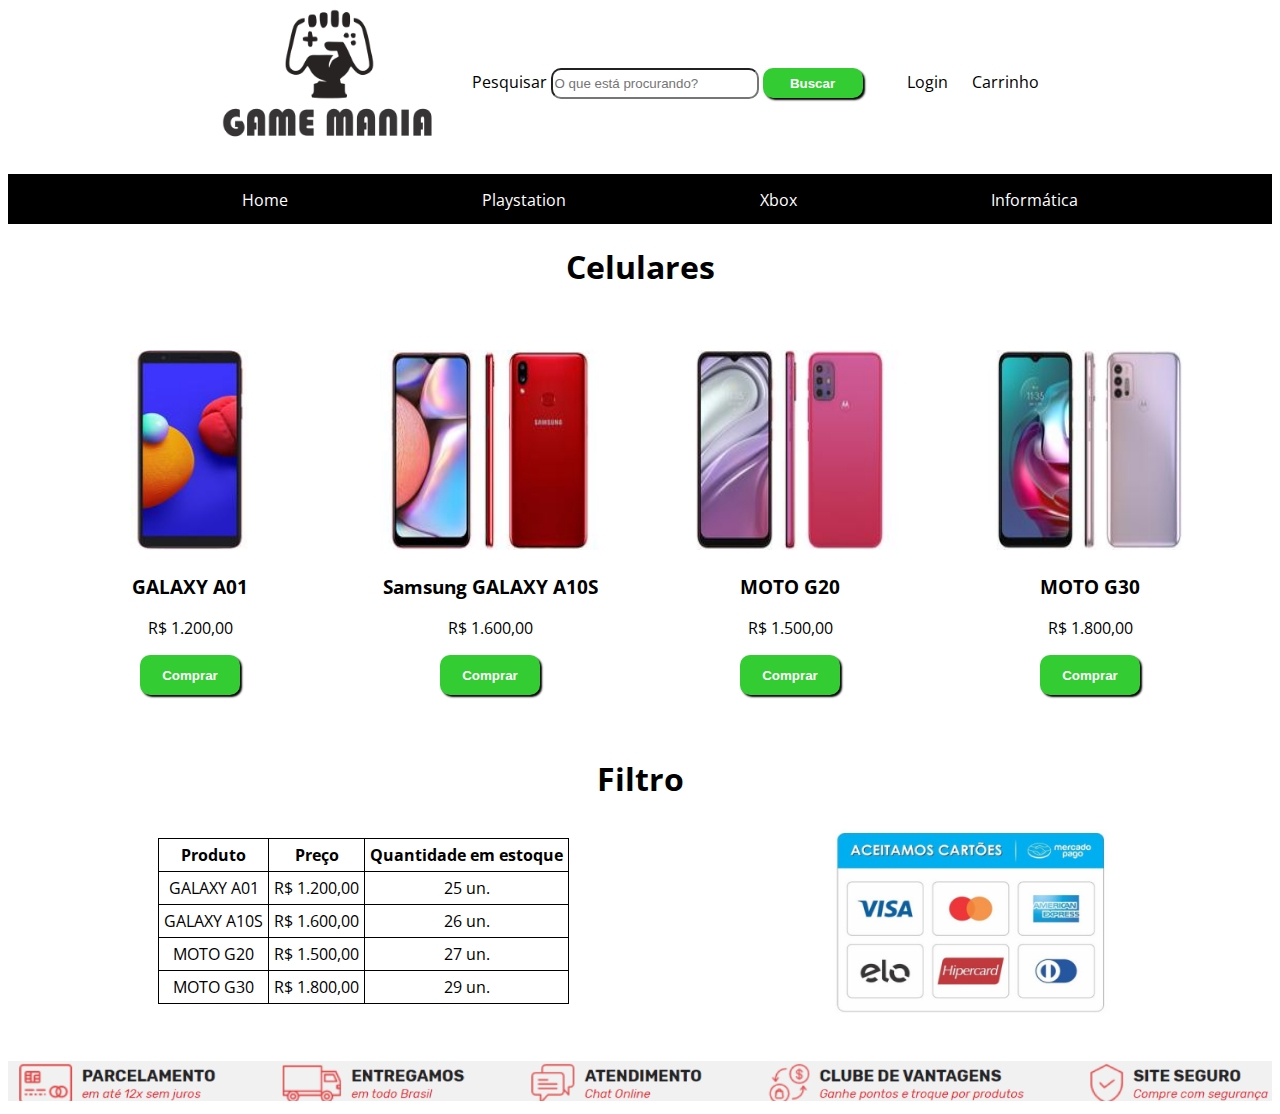
==== encontro presencial 3/celular.html @ 7d0da4b2 "encontro presencial 3" ====
<!DOCTYPE html>
<html lang="pt-br">

<head>
    <meta charset="UTF-8">
    <meta http-equiv="X-UA-Compatible" content="IE=edge">
    <meta name="viewport" content="width=device-width, initial-scale=1.0">
    <title>Game mania - Home</title>
    <link rel="stylesheet" href="https://cdnjs.cloudflare.com/ajax/libs/font-awesome/6.0.0-beta2/css/all.min.css" integrity="sha512-YWzhKL2whUzgiheMoBFwW8CKV4qpHQAEuvilg9FAn5VJUDwKZZxkJNuGM4XkWuk94WCrrwslk8yWNGmY1EduTA==" crossorigin="anonymous" referrerpolicy="no-referrer"
    />
    <link rel="stylesheet" href="estilo.css">
    <script src="script.js"></script>
    
</head>

<body>
    <header>
        <img src="midias/Logo.png" alt="Logo do site" width="250" height="150">

        <div id="barraPesquisa">
            <label for="busca">Pesquisar</label>
            <input type="text" id="busca" placeholder="O que está procurando?">
            <button class="btn-compra">Buscar</button>

            <i class="fas fa-user" onclick="login()"></i> Login
            <i class="fas fa-shopping-cart"></i> Carrinho
        </div>
        <div id="usuario" ></div>


    </header>

    <!-- Início do menu -->
    <nav>
        <ul>
            <a href="index.html">
                <li>Home</li>
            </a>
            <a href="playstation.html">
                <li>Playstation</li>
            </a>
            <a href="xbox.html">
                <li>Xbox</li>
            </a>
            <a href="informatica.html">
                <li>Informática</li>
            </a>
        </ul>
    </nav>
    <!-- Fim do menu -->

    <h1><i class="fas fa-star"></i> Celulares</h1>

    <!-- Seção de produtos -->
    <section id="produtos">

        <div class="item">
            <img src="midias/CELULAR/GALAXY A01.jpg" alt="Samsung GALAXY A01" width="220" height="200">
            <h3>GALAXY A01</h3>
            <p>R$ 1.200,00</p>
            <button class="btn-compra"><i class="fas fa-shopping-cart"></i> Comprar</button>
        </div>

        <div class="item">
            <img src="midias/CELULAR/GALAXY A10S.jpg" alt="Samsung GALAXY A10S" width="220" height="200">
            <h3>Samsung GALAXY A10S</h3>
            <p>R$ 1.600,00</p>
            <button class="btn-compra"><i class="fas fa-shopping-cart"></i> Comprar</button>
        </div>

        <div class="item">
            <img src="midias/CELULAR/MOTO G20.jpg" alt="MOTO G20" width="220" height="200">
            <h3>MOTO G20</h3>
            <p>R$ 1.500,00
            </p>
            <button class="btn-compra"><i class="fas fa-shopping-cart"></i> Comprar</button>
        </div>

        <div class="item">
            <img src="midias/CELULAR/MOTO G30.jpg" alt="MOTO G30" width="220" height="200">
            <h3>MOTO G30</h3>
            <p>R$ 1.800,00</p>
            <button class="btn-compra"><i class="fas fa-shopping-cart"></i> Comprar</button>
        </div>
    </section>
    <!-- Fim da seção de produtos -->


    <h1><i class="fas fa-filter"></i> Filtro</h1>

    <section id="filtro">

        <table>
            <tr>
                <th>Produto</th>
                <th>Preço</th>
                <th>Quantidade em estoque</th>
            </tr>
            <tr>
                <td>GALAXY A01</td>
                <td>R$ 1.200,00</td>
                <td>25 un.</td>
            </tr>

            <tr>
                <td>GALAXY A10S</td>
                <td>R$ 1.600,00</td>
                <td>26 un.</td>
            </tr>

            <tr>
                <td>MOTO G20</td>
                <td>R$ 1.500,00</td>
                <td>27 un.</td>
            </tr>

            <tr>
                <td>MOTO G30</td>
                <td>R$ 1.800,00</td>
                <td>29 un.</td>
            </tr>
        </table>

        <img src="midias/Formas de pagamento.png" width="300" height="200">

    </section>

    <!-- Início do rodapé -->
    <footer>
        <img src="midias/Informações.png" width="100%" height="40">
    </footer>
    <!-- Fim do rodapé -->
</body>

</html>
---- encontro presencial 3/estilo.css ----
@import url('https://fonts.googleapis.com/css2?family=Open+Sans+Condensed:wght@700&display=swap');
body {
    font-family: Open Sans Condensed;
}

header {
    display: flex;
    align-items: center;
    justify-content: center;
}

nav {
    background-color: black;
    height: 50px;
}

nav ul {
    display: flex;
    justify-content: space-evenly;
    padding-top: 15px;
}

nav ul a {
    color:white;
text-decoration: none;
    list-style-type: none;
}

nav ul a:hover {
    color: #b0cc33;
}
#usuario{
    margin-left: 20px;
    font-style: italic;
}

/* Barra de pesquisa */

#busca {
    width: 200px;
    height: 25px;
    border-radius: 10px;
}

header .btn-compra {
    width: 100px;
    height: 30px;
    margin-right: 20px;
}

header i {
    margin: 10px;
    cursor: pointer;
}


/* Produtos */

h1 {
    text-align: center;
}

#produtos {
    display: flex;
    align-items: center;
    justify-content: center;
}

#produtos .item {
    margin: 40px;
    text-align: center;
}

.btn-compra {
    width: 100px;
    height: 40px;
    border-radius: 10px;
    background-color: #33cc33;
    color: white;
    font-weight: 900;
    border: none;
    box-shadow: 2px 2px 2px black;
}

.btn-compra:hover {
    background-color: black;
    transform: scale(1.1);
    cursor: pointer;
}


/* Galeria */

#galeria {
    display: flex;
    justify-content: center;
}

.imagens-galeria {
    margin: 40px;
    text-align: center;
    padding-top: 15px;
}


/* Tabela */

table,
th,
tr,
td {
    border: solid 1px;
    border-collapse: collapse;
    padding: 5px;
    text-align: center;
}

#filtro {
    display: flex;
    align-items: center;
    justify-content: center;
    margin-bottom: 40px;
}

#filtro img {
    margin-left: 20%;
}
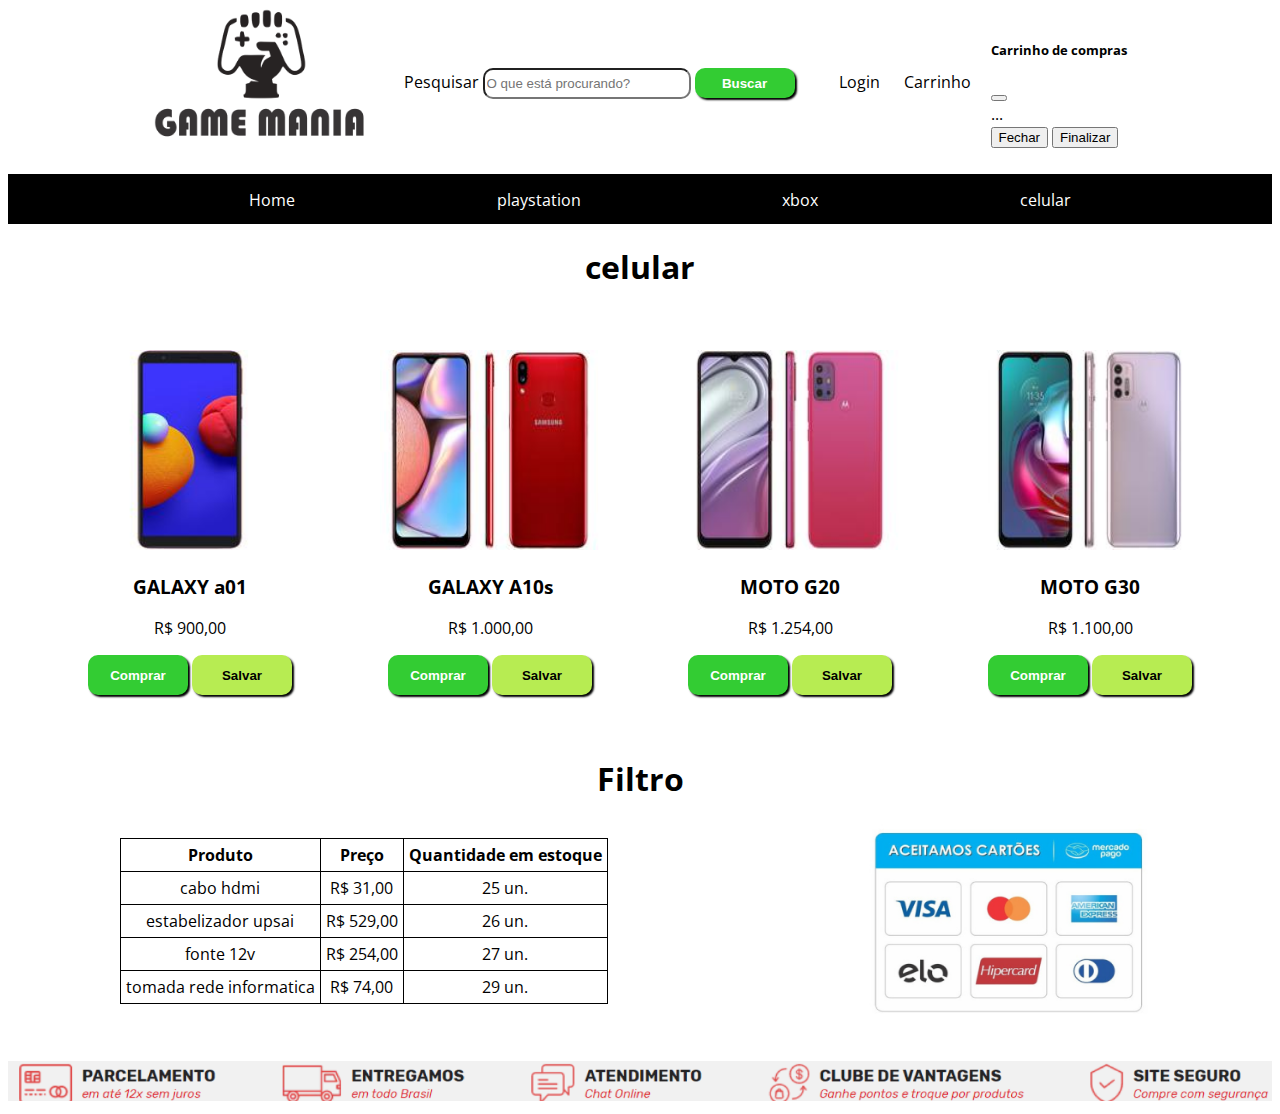
==== commit c299edb8: "add" ====
--- a/encontro presencial 3/celular.html
+++ b/encontro presencial 3/celular.html
@@ -9,8 +9,11 @@
     <link rel="stylesheet" href="https://cdnjs.cloudflare.com/ajax/libs/font-awesome/6.0.0-beta2/css/all.min.css" integrity="sha512-YWzhKL2whUzgiheMoBFwW8CKV4qpHQAEuvilg9FAn5VJUDwKZZxkJNuGM4XkWuk94WCrrwslk8yWNGmY1EduTA==" crossorigin="anonymous" referrerpolicy="no-referrer"
     />
     <link rel="stylesheet" href="estilo.css">
+    <link href="https://cdn.jsdelivr.net/npm/bootstrap@5.1.3/dist/css/bootstrap.min.css" rel="stylesheet" integrity="sha384-1BmE4kWBq78iYhFldvKuhfTAU6auU8tT94WrHftjDbrCEXSU1oBoqyl2QvZ6jIW3" crossorigin="anonymous">
+    <link rel="stylesheet" href="estilo.css">
+    <script src="https://cdn.jsdelivr.net/npm/@popperjs/core@2.10.2/dist/umd/popper.min.js" integrity="sha384-7+zCNj/IqJ95wo16oMtfsKbZ9ccEh31eOz1HGyDuCQ6wgnyJNSYdrPa03rtR1zdB" crossorigin="anonymous"></script>
+    <script src="https://cdn.jsdelivr.net/npm/bootstrap@5.1.3/dist/js/bootstrap.min.js" integrity="sha384-QJHtvGhmr9XOIpI6YVutG+2QOK9T+ZnN4kzFN1RtK3zEFEIsxhlmWl5/YESvpZ13" crossorigin="anonymous"></script>
     <script src="script.js"></script>
-    
 </head>
 
 <body>
@@ -21,13 +24,34 @@
             <label for="busca">Pesquisar</label>
             <input type="text" id="busca" placeholder="O que está procurando?">
             <button class="btn-compra">Buscar</button>
+            <a href="javascript:void(0)">
+                <i class="fas fa-user" onclick="login()"></i> Login
+            </a>
+            <a href="javascript:void(0)" data-bs-toggle="modal" data-bs-target="#exampleModal">
+                <i class="fas fa-shopping-cart"></i> Carrinho
+            </a>
+        </div>
 
-            <i class="fas fa-user" onclick="login()"></i> Login
-            <i class="fas fa-shopping-cart"></i> Carrinho
+        <div id="usuario"></div>
+
+        <!-- Modal -->
+        <div class="modal fade" id="exampleModal" tabindex="-1" aria-labelledby="exampleModalLabel" aria-hidden="true">
+            <div class="modal-dialog">
+                <div class="modal-content">
+                    <div class="modal-header">
+                        <h5 class="modal-title" id="exampleModalLabel">Carrinho de compras</h5>
+                        <button type="button" class="btn-close" data-bs-dismiss="modal" aria-label="Close"></button>
+                    </div>
+                    <div id="lista" class="modal-body">
+                        ...
+                    </div>
+                    <div class="modal-footer">
+                        <button type="button" class="btn btn-danger" data-bs-dismiss="modal">Fechar</button>
+                        <button type="button" class="btn btn-success">Finalizar</button>
+                    </div>
+                </div>
+            </div>
         </div>
-        <div id="usuario" ></div>
-
-
     </header>
 
     <!-- Início do menu -->
@@ -37,50 +61,57 @@
                 <li>Home</li>
             </a>
             <a href="playstation.html">
-                <li>Playstation</li>
+                <li>playstation</li>
             </a>
             <a href="xbox.html">
-                <li>Xbox</li>
+                <li>xbox</li>
             </a>
-            <a href="informatica.html">
-                <li>Informática</li>
+            <a href="celular.html">
+                <li>celular</li>
             </a>
         </ul>
     </nav>
     <!-- Fim do menu -->
 
-    <h1><i class="fas fa-star"></i> Celulares</h1>
+    <h1><i class="fas fa-star"></i>celular</h1>
 
     <!-- Seção de produtos -->
     <section id="produtos">
 
-        <div class="item">
-            <img src="midias/CELULAR/GALAXY A01.jpg" alt="Samsung GALAXY A01" width="220" height="200">
-            <h3>GALAXY A01</h3>
-            <p>R$ 1.200,00</p>
+        <div id="item-a01" class="item">
+            <img src="midias/CELULAR/GALAXY A01.jpg" alt="celular" width="220" height="200">
+            <h3>GALAXY a01</h3>
+            <p>R$ 900,00</p>
             <button class="btn-compra"><i class="fas fa-shopping-cart"></i> Comprar</button>
+            <button onclick="carrinho(this.id)" id="btn-a01" class="btn-salvar"><i class="fas fa-star"></i>
+                Salvar</button>
         </div>
 
-        <div class="item">
-            <img src="midias/CELULAR/GALAXY A10S.jpg" alt="Samsung GALAXY A10S" width="220" height="200">
-            <h3>Samsung GALAXY A10S</h3>
-            <p>R$ 1.600,00</p>
+        <div id="item-a10s" class="item">
+            <img src="midias/CELULAR/GALAXY A10S.jpg" alt="item-celular" width="220" height="200">
+            <h3>GALAXY A10s</h3>
+            <p>R$ 1.000,00</p>
             <button class="btn-compra"><i class="fas fa-shopping-cart"></i> Comprar</button>
+            <button onclick="carrinho(this.id)" id="btn-a10s" class="btn-salvar"><i class="fas fa-star"></i>
+                Salvar</button>
         </div>
 
-        <div class="item">
-            <img src="midias/CELULAR/MOTO G20.jpg" alt="MOTO G20" width="220" height="200">
+        <div id="item-g20" class="item">
+            <img src="midias/CELULAR/MOTO G20.jpg" alt="item-celular" width="220" height="200">
             <h3>MOTO G20</h3>
-            <p>R$ 1.500,00
-            </p>
+            <p>R$ 1.254,00 </p>
             <button class="btn-compra"><i class="fas fa-shopping-cart"></i> Comprar</button>
+            <button onclick="carrinho(this.id)" id="btn-g20" class="btn-salvar"><i class="fas fa-star"></i>
+                Salvar</button>
         </div>
 
-        <div class="item">
-            <img src="midias/CELULAR/MOTO G30.jpg" alt="MOTO G30" width="220" height="200">
+        <div id="item-g30" class="item">
+            <img src="midias/CELULAR/MOTO G30.jpg" alt="item-celular" width="220" height="200">
             <h3>MOTO G30</h3>
-            <p>R$ 1.800,00</p>
+            <p>R$ 1.100,00</p>
             <button class="btn-compra"><i class="fas fa-shopping-cart"></i> Comprar</button>
+            <button onclick="carrinho(this.id)" id="btn-g30" class="btn-salvar"><i class="fas fa-star"></i>
+                Salvar</button>
         </div>
     </section>
     <!-- Fim da seção de produtos -->
@@ -97,26 +128,26 @@
                 <th>Quantidade em estoque</th>
             </tr>
             <tr>
-                <td>GALAXY A01</td>
-                <td>R$ 1.200,00</td>
+                <td>cabo hdmi</td>
+                <td>R$ 31,00</td>
                 <td>25 un.</td>
             </tr>
 
             <tr>
-                <td>GALAXY A10S</td>
-                <td>R$ 1.600,00</td>
+                <td>estabelizador upsai</td>
+                <td>R$ 529,00</td>
                 <td>26 un.</td>
             </tr>
 
             <tr>
-                <td>MOTO G20</td>
-                <td>R$ 1.500,00</td>
+                <td>fonte 12v</td>
+                <td>R$ 254,00</td>
                 <td>27 un.</td>
             </tr>
 
             <tr>
-                <td>MOTO G30</td>
-                <td>R$ 1.800,00</td>
+                <td>tomada rede informatica</td>
+                <td>R$ 74,00</td>
                 <td>29 un.</td>
             </tr>
         </table>
--- a/encontro presencial 3/estilo.css
+++ b/encontro presencial 3/estilo.css
@@ -2,7 +2,11 @@
 body {
     font-family: Open Sans Condensed;
 }
+a{
+    color: black !important;
+    text-decoration: none !important;
 
+}
 header {
     display: flex;
     align-items: center;
@@ -21,7 +25,7 @@
 }
 
 nav ul a {
-    color:white;
+    color:white !important;
 text-decoration: none;
     list-style-type: none;
 }
@@ -81,6 +85,16 @@
     border: none;
     box-shadow: 2px 2px 2px black;
 }
+.btn-salvar{
+    width: 100px;
+    height: 40px;
+    border-radius: 10px;
+    background-color: #b7ec52;
+    font-weight: 900;
+    border: none;
+    box-shadow: 2px 2px 2px black;
+
+}
 
 .btn-compra:hover {
     background-color: black;
@@ -88,6 +102,12 @@
     cursor: pointer;
 }
 
+.btn-salvar:hover {
+    background-color: black;
+    transform: scale(1.1);
+    cursor: pointer;
+     color:white 
+}
 
 /* Galeria */
 
--- a/encontro presencial 3/estilo.css
+++ b/encontro presencial 3/estilo.css
@@ -2,7 +2,11 @@
 body {
     font-family: Open Sans Condensed;
 }
+a{
+    color: black !important;
+    text-decoration: none !important;
 
+}
 header {
     display: flex;
     align-items: center;
@@ -21,7 +25,7 @@
 }
 
 nav ul a {
-    color:white;
+    color:white !important;
 text-decoration: none;
     list-style-type: none;
 }
@@ -81,6 +85,16 @@
     border: none;
     box-shadow: 2px 2px 2px black;
 }
+.btn-salvar{
+    width: 100px;
+    height: 40px;
+    border-radius: 10px;
+    background-color: #b7ec52;
+    font-weight: 900;
+    border: none;
+    box-shadow: 2px 2px 2px black;
+
+}
 
 .btn-compra:hover {
     background-color: black;
@@ -88,6 +102,12 @@
     cursor: pointer;
 }
 
+.btn-salvar:hover {
+    background-color: black;
+    transform: scale(1.1);
+    cursor: pointer;
+     color:white 
+}
 
 /* Galeria */
 
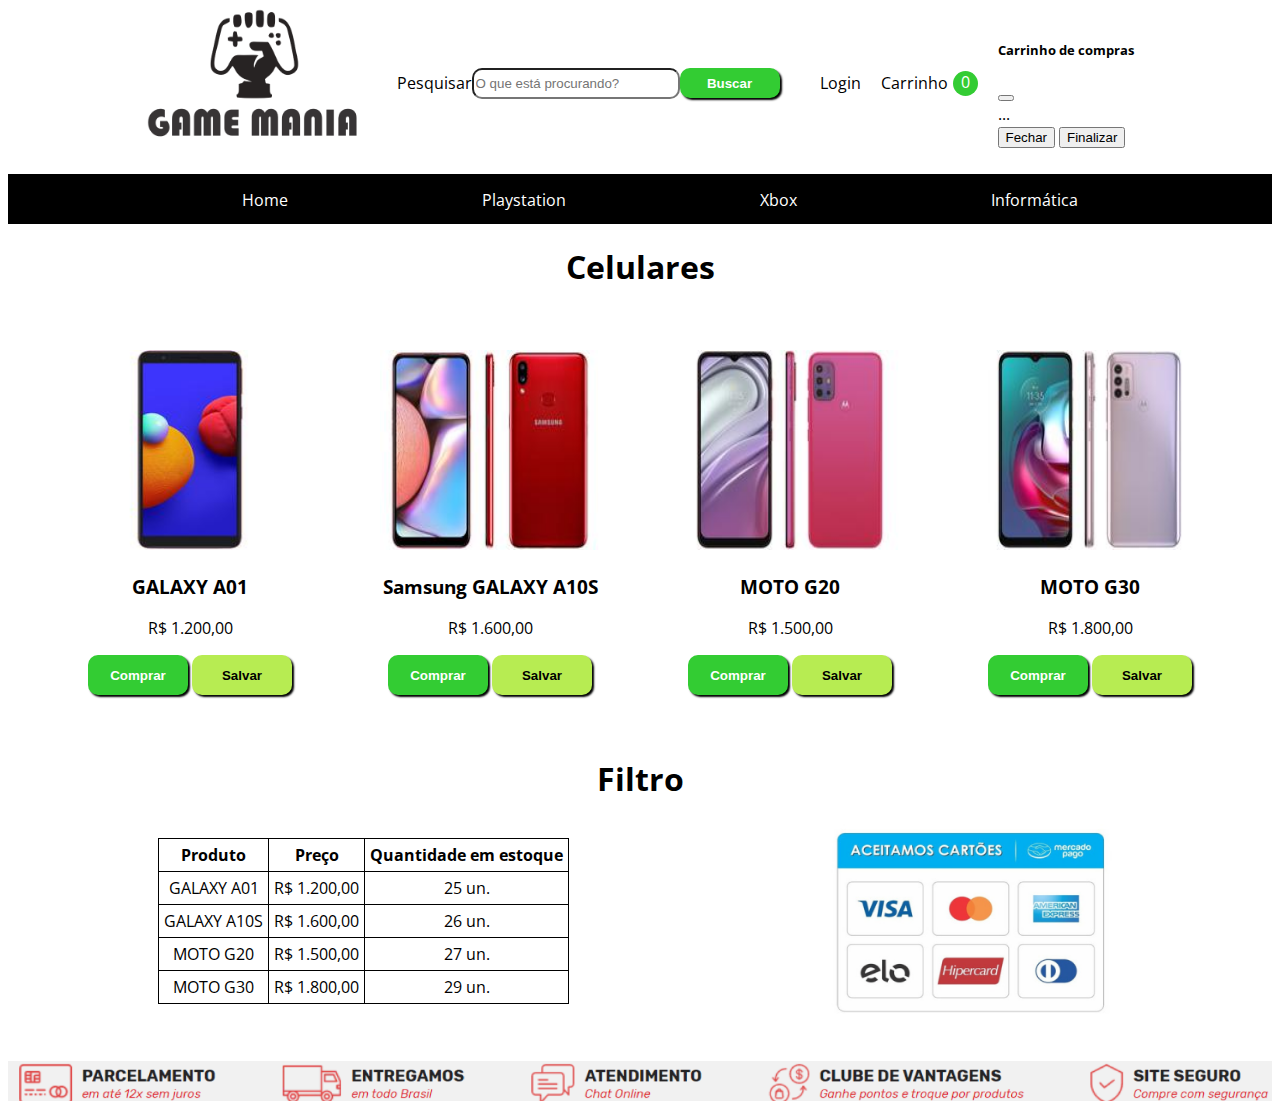
==== commit 5e3b5d34: "atividade 3" ====
--- a/encontro presencial 3/celular.html
+++ b/encontro presencial 3/celular.html
@@ -6,14 +6,21 @@
     <meta http-equiv="X-UA-Compatible" content="IE=edge">
     <meta name="viewport" content="width=device-width, initial-scale=1.0">
     <title>Game mania - Home</title>
-    <link rel="stylesheet" href="https://cdnjs.cloudflare.com/ajax/libs/font-awesome/6.0.0-beta2/css/all.min.css" integrity="sha512-YWzhKL2whUzgiheMoBFwW8CKV4qpHQAEuvilg9FAn5VJUDwKZZxkJNuGM4XkWuk94WCrrwslk8yWNGmY1EduTA==" crossorigin="anonymous" referrerpolicy="no-referrer"
-    />
+    <link rel="stylesheet" href="https://cdnjs.cloudflare.com/ajax/libs/font-awesome/6.0.0-beta2/css/all.min.css"
+        integrity="sha512-YWzhKL2whUzgiheMoBFwW8CKV4qpHQAEuvilg9FAn5VJUDwKZZxkJNuGM4XkWuk94WCrrwslk8yWNGmY1EduTA=="
+        crossorigin="anonymous" referrerpolicy="no-referrer" />
+
+    <link href="https://cdn.jsdelivr.net/npm/bootstrap@5.1.3/dist/css/bootstrap.min.css" rel="stylesheet"
+        integrity="sha384-1BmE4kWBq78iYhFldvKuhfTAU6auU8tT94WrHftjDbrCEXSU1oBoqyl2QvZ6jIW3" crossorigin="anonymous">
     <link rel="stylesheet" href="estilo.css">
-    <link href="https://cdn.jsdelivr.net/npm/bootstrap@5.1.3/dist/css/bootstrap.min.css" rel="stylesheet" integrity="sha384-1BmE4kWBq78iYhFldvKuhfTAU6auU8tT94WrHftjDbrCEXSU1oBoqyl2QvZ6jIW3" crossorigin="anonymous">
-    <link rel="stylesheet" href="estilo.css">
-    <script src="https://cdn.jsdelivr.net/npm/@popperjs/core@2.10.2/dist/umd/popper.min.js" integrity="sha384-7+zCNj/IqJ95wo16oMtfsKbZ9ccEh31eOz1HGyDuCQ6wgnyJNSYdrPa03rtR1zdB" crossorigin="anonymous"></script>
-    <script src="https://cdn.jsdelivr.net/npm/bootstrap@5.1.3/dist/js/bootstrap.min.js" integrity="sha384-QJHtvGhmr9XOIpI6YVutG+2QOK9T+ZnN4kzFN1RtK3zEFEIsxhlmWl5/YESvpZ13" crossorigin="anonymous"></script>
+    <script src="https://cdn.jsdelivr.net/npm/@popperjs/core@2.10.2/dist/umd/popper.min.js"
+        integrity="sha384-7+zCNj/IqJ95wo16oMtfsKbZ9ccEh31eOz1HGyDuCQ6wgnyJNSYdrPa03rtR1zdB"
+        crossorigin="anonymous"></script>
+    <script src="https://cdn.jsdelivr.net/npm/bootstrap@5.1.3/dist/js/bootstrap.min.js"
+        integrity="sha384-QJHtvGhmr9XOIpI6YVutG+2QOK9T+ZnN4kzFN1RtK3zEFEIsxhlmWl5/YESvpZ13"
+        crossorigin="anonymous"></script>
     <script src="script.js"></script>
+
 </head>
 
 <body>
@@ -30,8 +37,10 @@
             <a href="javascript:void(0)" data-bs-toggle="modal" data-bs-target="#exampleModal">
                 <i class="fas fa-shopping-cart"></i> Carrinho
             </a>
+            <a>
+                <div id="contador">0 </div>
+            </a>
         </div>
-
         <div id="usuario"></div>
 
         <!-- Modal -->
@@ -52,65 +61,68 @@
                 </div>
             </div>
         </div>
+
     </header>
 
     <!-- Início do menu -->
     <nav>
         <ul>
+
             <a href="index.html">
                 <li>Home</li>
             </a>
             <a href="playstation.html">
-                <li>playstation</li>
+                <li>Playstation</li>
             </a>
             <a href="xbox.html">
-                <li>xbox</li>
+                <li>Xbox</li>
             </a>
-            <a href="celular.html">
-                <li>celular</li>
+            <a href="informatica.html">
+                <li>Informática</li>
             </a>
         </ul>
     </nav>
     <!-- Fim do menu -->
 
-    <h1><i class="fas fa-star"></i>celular</h1>
+    <h1><i class="fas fa-star"></i> Celulares</h1>
 
     <!-- Seção de produtos -->
     <section id="produtos">
 
-        <div id="item-a01" class="item">
-            <img src="midias/CELULAR/GALAXY A01.jpg" alt="celular" width="220" height="200">
-            <h3>GALAXY a01</h3>
-            <p>R$ 900,00</p>
+        <div id="item-A01" class="item">
+            <img src="midias/CELULAR/GALAXY A01.jpg" alt="Samsung GALAXY A01" width="220" height="200">
+            <h3>GALAXY A01</h3>
+            <p>R$ 1.200,00</p>
             <button class="btn-compra"><i class="fas fa-shopping-cart"></i> Comprar</button>
-            <button onclick="carrinho(this.id)" id="btn-a01" class="btn-salvar"><i class="fas fa-star"></i>
+            <button onclick="carrinho(this.id)" id="btn-A01" class="btn-salvar"><i class="fas fa-star"></i>
                 Salvar</button>
         </div>
 
-        <div id="item-a10s" class="item">
-            <img src="midias/CELULAR/GALAXY A10S.jpg" alt="item-celular" width="220" height="200">
-            <h3>GALAXY A10s</h3>
-            <p>R$ 1.000,00</p>
+        <div id="item-A10S" class="item">
+            <img src="midias/CELULAR/GALAXY A10S.jpg" alt="Samsung GALAXY A10S" width="220" height="200">
+            <h3>Samsung GALAXY A10S</h3>
+            <p>R$ 1.600,00</p>
             <button class="btn-compra"><i class="fas fa-shopping-cart"></i> Comprar</button>
-            <button onclick="carrinho(this.id)" id="btn-a10s" class="btn-salvar"><i class="fas fa-star"></i>
+            <button onclick="carrinho(this.id)" id="btn-A10S" class="btn-salvar"><i class="fas fa-star"></i>
                 Salvar</button>
         </div>
 
-        <div id="item-g20" class="item">
-            <img src="midias/CELULAR/MOTO G20.jpg" alt="item-celular" width="220" height="200">
+        <div id="item-G20" class="item">
+            <img src="midias/CELULAR/MOTO G20.jpg" alt="MOTO G20" width="220" height="200">
             <h3>MOTO G20</h3>
-            <p>R$ 1.254,00 </p>
+            <p>R$ 1.500,00
+            </p>
             <button class="btn-compra"><i class="fas fa-shopping-cart"></i> Comprar</button>
-            <button onclick="carrinho(this.id)" id="btn-g20" class="btn-salvar"><i class="fas fa-star"></i>
+            <button onclick="carrinho(this.id)" id="btn-G20" class="btn-salvar"><i class="fas fa-star"></i>
                 Salvar</button>
         </div>
 
-        <div id="item-g30" class="item">
-            <img src="midias/CELULAR/MOTO G30.jpg" alt="item-celular" width="220" height="200">
+        <div id="item-G30" class="item">
+            <img src="midias/CELULAR/MOTO G30.jpg" alt="MOTO G30" width="220" height="200">
             <h3>MOTO G30</h3>
-            <p>R$ 1.100,00</p>
+            <p>R$ 1.800,00</p>
             <button class="btn-compra"><i class="fas fa-shopping-cart"></i> Comprar</button>
-            <button onclick="carrinho(this.id)" id="btn-g30" class="btn-salvar"><i class="fas fa-star"></i>
+            <button onclick="carrinho(this.id)" id="btn-G30" class="btn-salvar"><i class="fas fa-star"></i>
                 Salvar</button>
         </div>
     </section>
@@ -128,26 +140,26 @@
                 <th>Quantidade em estoque</th>
             </tr>
             <tr>
-                <td>cabo hdmi</td>
-                <td>R$ 31,00</td>
+                <td>GALAXY A01</td>
+                <td>R$ 1.200,00</td>
                 <td>25 un.</td>
             </tr>
 
             <tr>
-                <td>estabelizador upsai</td>
-                <td>R$ 529,00</td>
+                <td>GALAXY A10S</td>
+                <td>R$ 1.600,00</td>
                 <td>26 un.</td>
             </tr>
 
             <tr>
-                <td>fonte 12v</td>
-                <td>R$ 254,00</td>
+                <td>MOTO G20</td>
+                <td>R$ 1.500,00</td>
                 <td>27 un.</td>
             </tr>
 
             <tr>
-                <td>tomada rede informatica</td>
-                <td>R$ 74,00</td>
+                <td>MOTO G30</td>
+                <td>R$ 1.800,00</td>
                 <td>29 un.</td>
             </tr>
         </table>
--- a/encontro presencial 3/estilo.css
+++ b/encontro presencial 3/estilo.css
@@ -39,7 +39,10 @@
 }
 
 /* Barra de pesquisa */
-
+#barraPesquisa{
+    display: flex;
+    align-items: center;
+}
 #busca {
     width: 200px;
     height: 25px;
@@ -59,7 +62,15 @@
 
 
 /* Produtos */
-
+#contador{
+background-color: #33cc33;  
+border-radius: 50%;  
+color: white;
+width: 25px;
+height:25px;
+text-align: center;
+margin-left: 5px;
+}
 h1 {
     text-align: center;
 }
